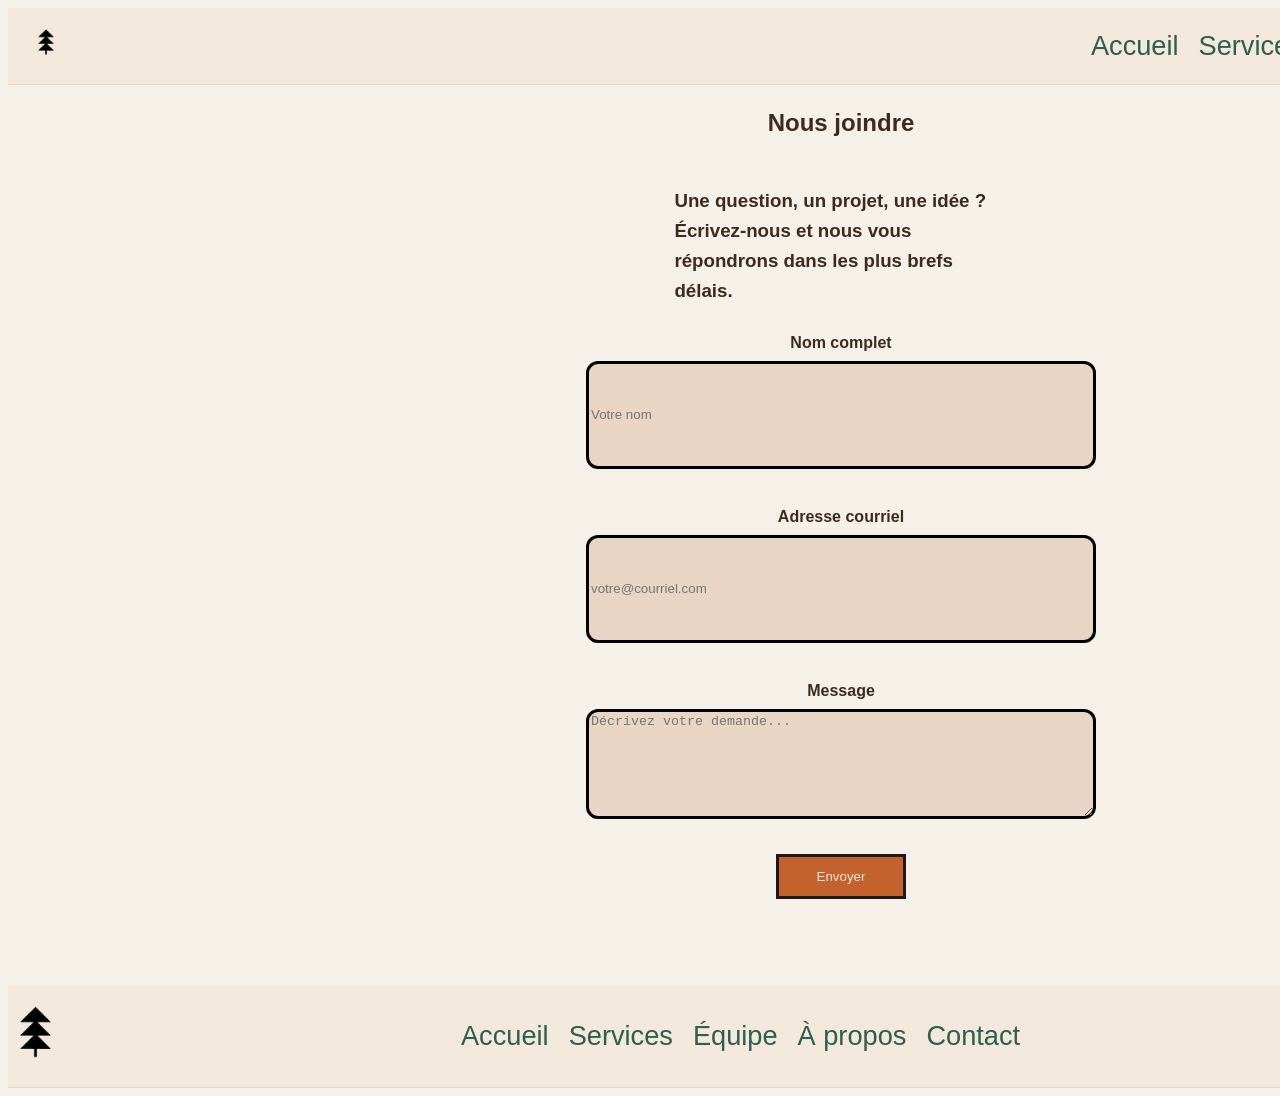
==== index-contact.html @ 71ff4429 "Initial commit ABM" ====
<!DOCTYPE html>
<html lang="fr">
<head>
  <meta charset="UTF-8">
  <meta name="viewport" content="width=device-width, initial-scale=1.0">
  <title>Nous joindre | Atelier Boréal Médias</title>

  <!-- TYPOGRAPHIES : même lien que dans index.html -->
  <link rel="preconnect" href="https://fonts.googleapis.com">
  <link href="LIEN-GOOGLE-FONTS-ICI" rel="stylesheet">

  <!-- MÊME FEUILLE DE STYLE que index.html -->
  <link rel="stylesheet" href="vitrine-style.css">
</head>
<body>

  <header>
    <a href="index-vitrine.html">
      <img src="images/abm-logo.png" alt="Logo Atelier Boréal Médias">
      <span id="fallback-name" style="display:none;"">"Atelier Boréal Médias</span> 
    </a>
  
    <nav>
        <a href="index-vitrine.html">Accueil</a>
        <a href="index-vitrine.html#services">Services</a>
        <a href="index-vitrine.html#equipe">Équipe</a>
        <a href="index-vitrine.html#apropos">À propos</a>
        <a href="index-contact.html">Contact</a>
    </nav>
  </header>


  <!-- ============================================================
    FORMULAIRE DE CONTACT
    Mise en page : HTML standard
    Centré avec max-width dans le CSS
    Champs : nom (text), courriel (email), message (textarea)
  ============================================================ -->
  <main class="page-contact">
    <form class="formulaire-contact" action="#" method="post">
      <div class="form">
        <h2>Nous joindre</h2>
        <h3>Une question, un projet, une idée ? Écrivez-nous et nous vous répondrons dans les plus brefs délais.</h3>
        <form>
          <label for="nom">Nom complet</label>
          <input type="text" id="nom" placeholder="Votre nom"><br>

          <label for="email">Adresse courriel</label>
          <input type="email" id="email" placeholder="votre@courriel.com"><br>

          <label for="message">Message</label>
          <textarea id="message" placeholder="Décrivez votre demande..."></textarea><br>

          <button type="button">Envoyer</button>
        </form>
      </div>
    </form>

  </main>

  <footer>
    <div id="footer-contact" class="footer-contenu">

      <div class="footer-logo">
        <img src="images/abm-logo.png" alt="Logo Atelier Boréal Médias" width="110">
      </div>

      <nav class="footer-nav">
          <a href="index-vitrine.html">Accueil</a>
          <a href="index-vitrine.html#services">Services</a>
          <a href="index-vitrine.html#equipe">Équipe</a>
          <a href="index-vitrine.html#apropos">À propos</a>
          <a href="index-contact.html">Contact</a>
      </nav>
     
      <address>
        Atelier Boréal Médias Inc.<br>
        1751, rue Richardson, bureau 3.105<br>
        Montréal (Québec) H3K 1G6<br>
        <a href="mailto:info@boreal-medias.ca">info@boreal-medias.ca</a>
      </address>
    
    </div> 
  </footer>

</body>
</html>
---- vitrine-style.css ----
:root {
  /* COULEURS PRINCIPALES */
  --couleur-texte:        #3D2B1F;
  --couleur-accent:       #C4622D;
  --couleur-secondaire:   #2E5E4E;
  --couleur-fond:         #F5F0E8;
  --couleur-blanc:        #FFFFFF;

  /* COULEURS DE SUPPORT */
  --couleur-fond-alt:     #F2E8DC;
  --couleur-texte-doux:   #7A4A2E;
  --couleur-bordure:      #E8D5C4;
  --couleur-sombre:       #1A1A18;

  /* TYPOGRAPHIES */
  --typo-titre:   'IBM Plex Serif', serif;
  --typo-corps:   'IBM Plex Sans', sans-serif;
  
  margin: 0; 
  padding: 0;
  box-sizing: border-box;

  --border-radius-img: 12px;

}

body {
  font-family: var(--typo-corps);
  background-color: var(--couleur-fond);
  color: var(--couleur-texte);
  line-height: 1.6;
  min-width: 1666px;
  height: 100%;
}

header {
  display: flex;
  justify-content: space-between;
  align-items: center;
  padding: 1rem 1.5rem;
  background-color: var(--couleur-fond-alt);
  border-bottom: 1px solid var(--couleur-bordure);
  min-width: 1500px;
}

header img {
  height: 32px;
  width: auto;
}

nav {
  display: flex;
  gap: 20px;
  font-size: 1.7rem;
}

nav a {
  color: var(--couleur-secondaire);
  text-decoration: none;
}

nav a:hover {
  color: var(--couleur-sombre);
  transform: scale(1.05);
}

/* SECTION 2: HERO */

.hero {
  position:relative;
  background-image: url("images/photo-paysage-boreal.jpg");
  background-size: cover;
  background-position: top; 
  background-repeat: no-repeat;

  min-height: 150vh;
  padding: 1;
  /*margin-bottom: 2%;*/

  display: flex;
  flex-direction: column;
  justify-content: space-between;
  align-items: center;
  text-align: center;
  gap: 10px;
}

.hero-contenu {
  max-width: 950px;
}

.hero-contenu h1 {
  font-family: var(--typo-titre);
  font-size: 3rem;
  font-weight: 1000;
  color: #FAA266;
  background-color:#2E5E4E;
  border-radius: var(--border-radius-img);
}


.hero-contenu h2 {
  font-family: var(--typo-titre);
  color: #FAA266;
  background-color: #7A4A2E;
  border-radius: var(--border-radius-img);
}

.hero-contenu a {
  color: var(--couleur-secondaire);
  text-decoration: none;
  padding: 10px;
  background-color:#E8D5C4;
  border-radius: var(--border-radius-img);
}

input, textarea {
  width: 500px;
  height: 100px;
  border: 3px solid;
  border-radius: var(--border-radius-img);
  background-color: #E8D5C4;
}

label {
  font-weight: bold;
}

button {
  width: 130px;
  height: 45px;
  background-color:#C4622D;
  color: #F2E8DC;
  border: 3px solid;
  border-color: #1A1A18;
}

button:hover {
  transform: scale(1.05);
}


/*SECTION 3: SERVICES - 3 CARTES ÉGALES - */


.services h2 {
  text-align: center;
  font-style: italic;
  font-size: 2.2rem;
  margin: 50px;
  margin-bottom: 30px;
  color: var(--couleur-accent);
}

.grille-services {
  display: grid;
  grid-template-columns: repeat(3, 1fr);
  gap: 40px;
  padding: 20px;
}

.carte-service {
  text-align: center;
  padding: 30px;
  
}

.carte-service img {
  width:80%;
  height: 650px;
  object-fit: cover;
  border-radius: var(--border-radius-img);
  margin-bottom: 2px;


}
.carte-service h3 {
  font-size: 1.7rem;
  font-weight: 700;
  margin-bottom: 10px;
  color: var(--couleur-secondaire);
  padding: 2%;
  border-radius: var(--border-radius-img);
  background-color: #E8D5C4;
  backdrop-filter: blur(4px);
}

.carte-service p {
  font-size: 1.4rem;
  line-height: 1.6;
}


/*section {
  overflow-x: hidden;
}*/

/* SECTION 4 : À PROPOS */

.apropos-contenu {
  display: flex;
  flex-direction: row;
  row-gap: 20%;
  align-items: center;
  justify-content: space-between;
  gap: 2rem;
  margin: auto;
  margin-top: 100;
  padding: 80px 20px;
  max-width: 1700px;
  
}

.apropos-texte {
  flex: 1;
  font-size: 1.25rem;
  line-height: 1.75;
  color: var(--couleur-texte);
  max-width: 1000px;
}

.apropos-texte h2 {
  font-family: var(--typo-titre);
  font-size: 2.6rem;
  margin-bottom: 25px;
  color: #2E5E4E;
}

.apropos-image {
  flex: 0 0 1200px;
  width: 80%;
}

.apropos-image img{
  width: 100%;
  height: auto;
  border-radius: var(--border-radius-img);
  object-fit: cover;
}

/*SECTION 5 - EQUIPE GRILLE 2x2 */

.equipe h2 {
  text-align: center;
  font-style: italic;
  font-size: 2.2rem;
  margin-bottom: 70px;
  color: var(--couleur-accent);
}

.grille-equipe {
  display: grid;
  grid-template-columns: repeat(2, 1fr);
  grid-template-rows: repeat(2, auto);
  gap: 50px 150px;
  padding: 20px;
  max-width: 900px;
  margin:  0 auto;
}

.carte-membre {
  display: flex;
  flex-direction: row;
  align-items: center;
  gap: 20px;
  text-align: left;
  margin: 10%;
}

.carte-membre img {
  width: 190px;
  height: 190px;
  object-fit: cover;
  border-radius: 20%;
  margin-bottom: 15px;
}

.carte-membre h3 {
  font-size: 2rem;
  font-weight: 700;
  margin-bottom: 5px;
  color: var(--couleur-texte-doux)
}

.carte-membre .texte-membre {
  display: flex;
  flex-direction: column;
}


/*SECTION 6 - FOOTER */
.footer-contenu {
  display: flex;
  justify-content: space-between;
  align-items: center;
  padding: 0;
  background-color: var(--couleur-fond-alt);
  border-bottom: 1px solid var(--couleur-bordure);
  min-width: 1500px;  
  margin-top: auto;
}

.footer-logo img {
  height: 64px;
  width: auto;
}


.form {
  display: flex;
  flex-direction: column;
  gap: 5px;
  max-width: 20%;
  align-items: center;
}

.formulaire-contact {
   display: flex;
   justify-content: center;  
}


.page-contact {
  min-height: 100vh;
  display: flex;
  flex-direction: column;
}
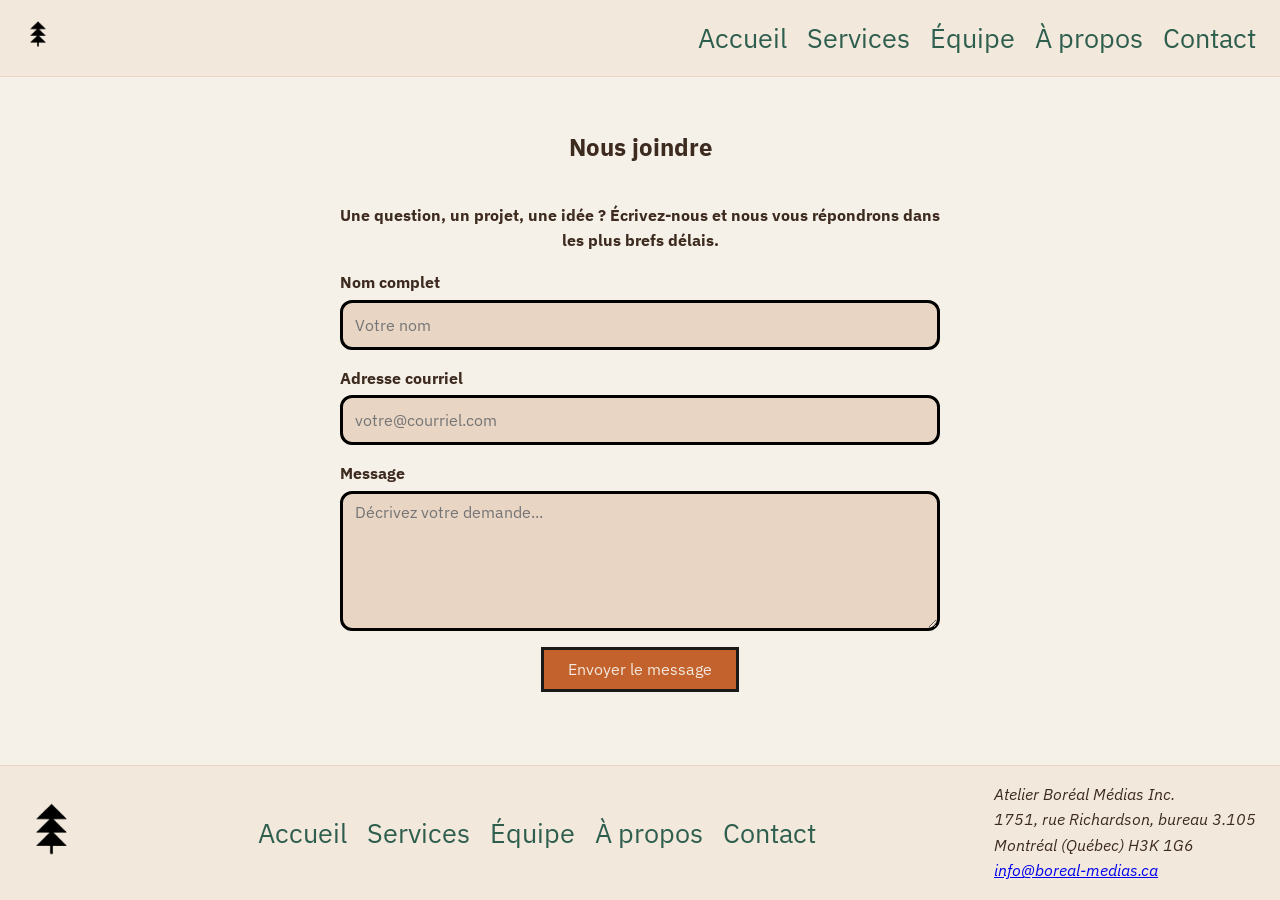
==== commit 6fc6e9ae: "Applique les corrections: responsive, images optimisées, formulaire, README" ====
--- a/index-contact.html
+++ b/index-contact.html
@@ -4,58 +4,58 @@
   <meta charset="UTF-8">
   <meta name="viewport" content="width=device-width, initial-scale=1.0">
   <title>Nous joindre | Atelier Boréal Médias</title>
+  <meta name="description" content="Contactez Atelier Boréal Médias : une question, un projet, une idée ? (Site fictif réalisé dans le cadre d'une formation en développement web.)">
+  <link rel="icon" type="image/svg+xml" href="images/abm-logo.svg">
 
-  <!-- TYPOGRAPHIES : même lien que dans index.html -->
+  <!-- Typographies : mêmes polices que index.html -->
   <link rel="preconnect" href="https://fonts.googleapis.com">
-  <link href="LIEN-GOOGLE-FONTS-ICI" rel="stylesheet">
+  <link rel="preconnect" href="https://fonts.gstatic.com" crossorigin>
+  <link href="https://fonts.googleapis.com/css2?family=IBM+Plex+Sans:ital,wght@0,100..700;1,100..700&family=IBM+Plex+Serif:ital,wght@0,400;0,700;1,400;1,700&display=swap" rel="stylesheet">
 
-  <!-- MÊME FEUILLE DE STYLE que index.html -->
+  <!-- Même feuille de style que index.html -->
   <link rel="stylesheet" href="vitrine-style.css">
 </head>
 <body>
 
   <header>
-    <a href="index-vitrine.html">
+    <a href="index.html">
       <img src="images/abm-logo.png" alt="Logo Atelier Boréal Médias">
-      <span id="fallback-name" style="display:none;"">"Atelier Boréal Médias</span> 
+      <span id="fallback-name" style="display:none;">Atelier Boréal Médias</span>
     </a>
-  
+
     <nav>
-        <a href="index-vitrine.html">Accueil</a>
-        <a href="index-vitrine.html#services">Services</a>
-        <a href="index-vitrine.html#equipe">Équipe</a>
-        <a href="index-vitrine.html#apropos">À propos</a>
+        <a href="index.html">Accueil</a>
+        <a href="index.html#services">Services</a>
+        <a href="index.html#equipe">Équipe</a>
+        <a href="index.html#apropos">À propos</a>
         <a href="index-contact.html">Contact</a>
     </nav>
   </header>
 
 
-  <!-- ============================================================
-    FORMULAIRE DE CONTACT
-    Mise en page : HTML standard
-    Centré avec max-width dans le CSS
-    Champs : nom (text), courriel (email), message (textarea)
-  ============================================================ -->
+  <!-- Formulaire de contact (démonstration : pas de traitement côté serveur) -->
   <main class="page-contact">
-    <form class="formulaire-contact" action="#" method="post">
-      <div class="form">
-        <h2>Nous joindre</h2>
-        <h3>Une question, un projet, une idée ? Écrivez-nous et nous vous répondrons dans les plus brefs délais.</h3>
-        <form>
-          <label for="nom">Nom complet</label>
-          <input type="text" id="nom" placeholder="Votre nom"><br>
+    <form class="formulaire-contact" action="#">
+      <h2>Nous joindre</h2>
+      <p class="intro-contact">Une question, un projet, une idée ? Écrivez-nous et nous vous répondrons dans les plus brefs délais.</p>
 
-          <label for="email">Adresse courriel</label>
-          <input type="email" id="email" placeholder="votre@courriel.com"><br>
+      <div class="champ">
+        <label for="nom">Nom complet</label>
+        <input type="text" id="nom" name="nom" placeholder="Votre nom" autocomplete="name" required>
+      </div>
 
-          <label for="message">Message</label>
-          <textarea id="message" placeholder="Décrivez votre demande..."></textarea><br>
+      <div class="champ">
+        <label for="email">Adresse courriel</label>
+        <input type="email" id="email" name="email" placeholder="votre@courriel.com" autocomplete="email" required>
+      </div>
 
-          <button type="button">Envoyer</button>
-        </form>
+      <div class="champ">
+        <label for="message">Message</label>
+        <textarea id="message" name="message" placeholder="Décrivez votre demande..." required></textarea>
       </div>
+
+      <button type="submit">Envoyer le message</button>
     </form>
-
   </main>
 
   <footer>
@@ -66,21 +66,21 @@
       </div>
 
       <nav class="footer-nav">
-          <a href="index-vitrine.html">Accueil</a>
-          <a href="index-vitrine.html#services">Services</a>
-          <a href="index-vitrine.html#equipe">Équipe</a>
-          <a href="index-vitrine.html#apropos">À propos</a>
+          <a href="index.html">Accueil</a>
+          <a href="index.html#services">Services</a>
+          <a href="index.html#equipe">Équipe</a>
+          <a href="index.html#apropos">À propos</a>
           <a href="index-contact.html">Contact</a>
       </nav>
-     
+
       <address>
         Atelier Boréal Médias Inc.<br>
         1751, rue Richardson, bureau 3.105<br>
         Montréal (Québec) H3K 1G6<br>
         <a href="mailto:info@boreal-medias.ca">info@boreal-medias.ca</a>
       </address>
-    
-    </div> 
+
+    </div>
   </footer>
 
 </body>
--- a/vitrine-style.css
+++ b/vitrine-style.css
@@ -11,36 +11,47 @@
   --couleur-texte-doux:   #7A4A2E;
   --couleur-bordure:      #E8D5C4;
   --couleur-sombre:       #1A1A18;
+  --couleur-accent-clair: #FAA266;
 
   /* TYPOGRAPHIES */
   --typo-titre:   'IBM Plex Serif', serif;
   --typo-corps:   'IBM Plex Sans', sans-serif;
-  
-  margin: 0; 
-  padding: 0;
+
+  --border-radius-img: 12px;
+}
+
+/* RÉINITIALISATION */
+*,
+*::before,
+*::after {
   box-sizing: border-box;
-
-  --border-radius-img: 12px;
-
 }
 
 body {
+  margin: 0;
   font-family: var(--typo-corps);
   background-color: var(--couleur-fond);
   color: var(--couleur-texte);
   line-height: 1.6;
-  min-width: 1666px;
-  height: 100%;
-}
+  min-height: 100vh;
+  display: flex;
+  flex-direction: column;
+}
+
+img {
+  max-width: 100%;
+}
+
+/* SECTION 1 : HEADER + NAVIGATION */
 
 header {
   display: flex;
   justify-content: space-between;
   align-items: center;
+  gap: 1rem;
   padding: 1rem 1.5rem;
   background-color: var(--couleur-fond-alt);
   border-bottom: 1px solid var(--couleur-bordure);
-  min-width: 1500px;
 }
 
 header img {
@@ -50,6 +61,7 @@
 
 nav {
   display: flex;
+  flex-wrap: wrap;
   gap: 20px;
   font-size: 1.7rem;
 }
@@ -64,18 +76,16 @@
   transform: scale(1.05);
 }
 
-/* SECTION 2: HERO */
+/* SECTION 2 : HERO */
 
 .hero {
-  position:relative;
+  position: relative;
   background-image: url("images/photo-paysage-boreal.jpg");
   background-size: cover;
-  background-position: top; 
+  background-position: top;
   background-repeat: no-repeat;
 
   min-height: 150vh;
-  padding: 1;
-  /*margin-bottom: 2%;*/
 
   display: flex;
   flex-direction: column;
@@ -87,68 +97,41 @@
 
 .hero-contenu {
   max-width: 950px;
+  padding: 0 1rem;
 }
 
 .hero-contenu h1 {
   font-family: var(--typo-titre);
-  font-size: 3rem;
-  font-weight: 1000;
-  color: #FAA266;
-  background-color:#2E5E4E;
-  border-radius: var(--border-radius-img);
-}
-
+  font-size: clamp(2rem, 6vw, 3rem);
+  font-weight: 700;
+  color: var(--couleur-accent-clair);
+  background-color: var(--couleur-secondaire);
+  border-radius: var(--border-radius-img);
+}
 
 .hero-contenu h2 {
   font-family: var(--typo-titre);
-  color: #FAA266;
-  background-color: #7A4A2E;
-  border-radius: var(--border-radius-img);
-}
-
-.hero-contenu a {
+  color: var(--couleur-accent-clair);
+  background-color: var(--couleur-texte-doux);
+  border-radius: var(--border-radius-img);
+}
+
+.bouton-cta {
+  display: inline-block;
   color: var(--couleur-secondaire);
   text-decoration: none;
   padding: 10px;
-  background-color:#E8D5C4;
-  border-radius: var(--border-radius-img);
-}
-
-input, textarea {
-  width: 500px;
-  height: 100px;
-  border: 3px solid;
-  border-radius: var(--border-radius-img);
-  background-color: #E8D5C4;
-}
-
-label {
-  font-weight: bold;
-}
-
-button {
-  width: 130px;
-  height: 45px;
-  background-color:#C4622D;
-  color: #F2E8DC;
-  border: 3px solid;
-  border-color: #1A1A18;
-}
-
-button:hover {
-  transform: scale(1.05);
-}
-
-
-/*SECTION 3: SERVICES - 3 CARTES ÉGALES - */
-
+  background-color: var(--couleur-bordure);
+  border-radius: var(--border-radius-img);
+}
+
+/* SECTION 3 : SERVICES - 3 CARTES ÉGALES */
 
 .services h2 {
   text-align: center;
   font-style: italic;
   font-size: 2.2rem;
-  margin: 50px;
-  margin-bottom: 30px;
+  margin: 50px 50px 30px;
   color: var(--couleur-accent);
 }
 
@@ -162,18 +145,16 @@
 .carte-service {
   text-align: center;
   padding: 30px;
-  
 }
 
 .carte-service img {
-  width:80%;
+  width: 80%;
   height: 650px;
   object-fit: cover;
   border-radius: var(--border-radius-img);
   margin-bottom: 2px;
-
-
-}
+}
+
 .carte-service h3 {
   font-size: 1.7rem;
   font-weight: 700;
@@ -181,8 +162,7 @@
   color: var(--couleur-secondaire);
   padding: 2%;
   border-radius: var(--border-radius-img);
-  background-color: #E8D5C4;
-  backdrop-filter: blur(4px);
+  background-color: var(--couleur-bordure);
 }
 
 .carte-service p {
@@ -190,25 +170,17 @@
   line-height: 1.6;
 }
 
-
-/*section {
-  overflow-x: hidden;
-}*/
-
 /* SECTION 4 : À PROPOS */
 
 .apropos-contenu {
   display: flex;
   flex-direction: row;
-  row-gap: 20%;
   align-items: center;
   justify-content: space-between;
   gap: 2rem;
   margin: auto;
-  margin-top: 100;
   padding: 80px 20px;
   max-width: 1700px;
-  
 }
 
 .apropos-texte {
@@ -223,22 +195,21 @@
   font-family: var(--typo-titre);
   font-size: 2.6rem;
   margin-bottom: 25px;
-  color: #2E5E4E;
+  color: var(--couleur-secondaire);
 }
 
 .apropos-image {
-  flex: 0 0 1200px;
-  width: 80%;
-}
-
-.apropos-image img{
+  flex: 0 1 50%;
+}
+
+.apropos-image img {
   width: 100%;
   height: auto;
   border-radius: var(--border-radius-img);
   object-fit: cover;
 }
 
-/*SECTION 5 - EQUIPE GRILLE 2x2 */
+/* SECTION 5 : ÉQUIPE - GRILLE 2x2 */
 
 .equipe h2 {
   text-align: center;
@@ -255,7 +226,7 @@
   gap: 50px 150px;
   padding: 20px;
   max-width: 900px;
-  margin:  0 auto;
+  margin: 0 auto;
 }
 
 .carte-membre {
@@ -279,7 +250,7 @@
   font-size: 2rem;
   font-weight: 700;
   margin-bottom: 5px;
-  color: var(--couleur-texte-doux)
+  color: var(--couleur-texte-doux);
 }
 
 .carte-membre .texte-membre {
@@ -287,16 +258,17 @@
   flex-direction: column;
 }
 
-
-/*SECTION 6 - FOOTER */
+/* SECTION 6 : FOOTER */
+
 .footer-contenu {
   display: flex;
+  flex-wrap: wrap;
   justify-content: space-between;
   align-items: center;
-  padding: 0;
+  gap: 1rem;
+  padding: 1rem 1.5rem;
   background-color: var(--couleur-fond-alt);
-  border-bottom: 1px solid var(--couleur-bordure);
-  min-width: 1500px;  
+  border-top: 1px solid var(--couleur-bordure);
   margin-top: auto;
 }
 
@@ -305,23 +277,154 @@
   width: auto;
 }
 
-
-.form {
+/* PAGE CONTACT */
+
+.page-contact {
+  flex: 1;
+  padding: 2rem 1rem;
+}
+
+.formulaire-contact {
   display: flex;
   flex-direction: column;
-  gap: 5px;
-  max-width: 20%;
-  align-items: center;
-}
-
-.formulaire-contact {
-   display: flex;
-   justify-content: center;  
-}
-
-
-.page-contact {
-  min-height: 100vh;
+  align-items: center;
+  gap: 1rem;
+  max-width: 600px;
+  margin: 0 auto;
+}
+
+.intro-contact {
+  font-weight: bold;
+  text-align: center;
+  margin: 0;
+}
+
+.champ {
   display: flex;
   flex-direction: column;
-}
+  gap: 0.25rem;
+  width: 100%;
+}
+
+label {
+  font-weight: bold;
+}
+
+input,
+textarea {
+  width: 100%;
+  padding: 0.5rem 0.75rem;
+  font-family: inherit;
+  font-size: 1rem;
+  border: 3px solid;
+  border-radius: var(--border-radius-img);
+  background-color: var(--couleur-bordure);
+}
+
+input {
+  height: 50px;
+}
+
+textarea {
+  height: 140px;
+  resize: vertical;
+}
+
+button {
+  padding: 0.6rem 1.5rem;
+  min-height: 45px;
+  font-family: inherit;
+  font-size: 1rem;
+  cursor: pointer;
+  background-color: var(--couleur-accent);
+  color: var(--couleur-fond-alt);
+  border: 3px solid var(--couleur-sombre);
+}
+
+button:hover {
+  transform: scale(1.05);
+}
+
+/* TABLETTE ET MOBILE */
+
+@media (max-width: 900px) {
+  nav {
+    font-size: 1.1rem;
+    gap: 12px;
+  }
+
+  .services h2,
+  .equipe h2 {
+    font-size: 1.8rem;
+    margin: 30px 20px;
+  }
+
+  .grille-services {
+    grid-template-columns: 1fr;
+    gap: 10px;
+  }
+
+  .carte-service img {
+    width: 100%;
+    height: 400px;
+  }
+
+  .carte-service h3 {
+    font-size: 1.4rem;
+  }
+
+  .carte-service p {
+    font-size: 1.1rem;
+  }
+
+  .apropos-contenu {
+    flex-direction: column;
+    padding: 40px 20px;
+  }
+
+  .apropos-texte {
+    font-size: 1.1rem;
+  }
+
+  .apropos-texte h2 {
+    font-size: 2rem;
+  }
+
+  .apropos-image {
+    flex: none;
+    width: 100%;
+  }
+
+  .grille-equipe {
+    grid-template-columns: 1fr;
+    gap: 10px;
+  }
+
+  .carte-membre {
+    margin: 0;
+  }
+
+  .carte-membre img {
+    width: 120px;
+    height: 120px;
+  }
+
+  .carte-membre h3 {
+    font-size: 1.4rem;
+  }
+
+  .footer-contenu {
+    flex-direction: column;
+    text-align: center;
+  }
+}
+
+@media (max-width: 600px) {
+  header {
+    flex-direction: column;
+  }
+
+  nav {
+    justify-content: center;
+  }
+}
